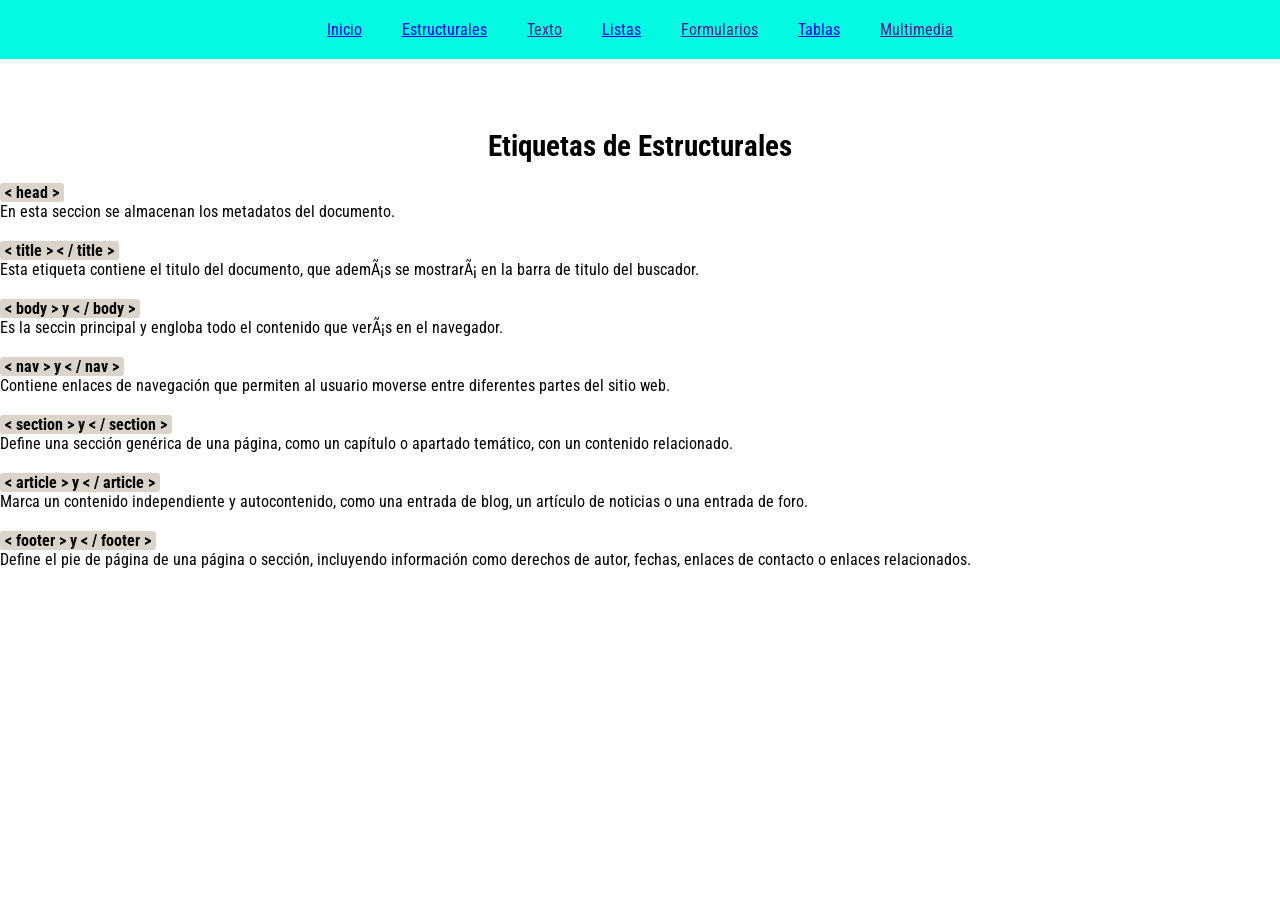
==== categorias/estructurales.html @ 658a1d2b "p" ====
<!DOCTYPE html>
<html lang="es">
<head>
    <meta charset="UTF-8">
    <meta name="viewport" content="width=device-width, initial-scale=1.0">
    <title>BLOG EDUCATIVO</title>
    <link rel="stylesheet" href="../css/style.css">
    <link rel="preconnect" href="https://fonts.googleapis.com">
    <link rel="preconnect" href="https://fonts.gstatic.com" crossorigin>
    <link href="https://fonts.googleapis.com/css2?family=Roboto+Condensed:ital,wght@0,100..900;1,100..900&display=swap" rel="stylesheet">
</head>
<body>
    <header>
        <nav class="navbar">
            <ul>
                <li><a href="../index.html">Inicio</a></li>
                <li><a href="estructurales.html">Estructurales</a></li>
                <li><a href="">Texto</a></li>
                <li><a href="listas.html">Listas</a></li>
                <li><a href="">Formularios</a></li>
                <li><a href="tablas.html">Tablas</a></li>
                <li><a href="">Multimedia</a></li>
            </ul>
        </nav>
    </header>
    
    <main>
        <section class="estructurales">
            <div class="titulo">
                <h1>Etiquetas de Estructurales</h1>
            </div>

            <div>
                <h4>< head ></h4>
                <p>En esta seccion se almacenan los metadatos del documento.</p>
            </div>

            <div>
                <h4>< title > < / title ></h4>
                <p>Esta etiqueta contiene el titulo del documento, que ademÃ¡s se mostrarÃ¡ en la barra de titulo del buscador.</p>
            </div>

            <div>
                <h4>< body > y < / body ></h4>
                <p>Es la seccin principal y engloba todo el contenido que verÃ¡s en el navegador.</p>
            </div>

            <div>
                <h4>< nav > y < / nav ></h4>
                <p>Contiene enlaces de navegación que permiten al usuario moverse entre diferentes partes del sitio web.</p>
            </div>

            <div>
                <h4>< section > y < / section ></h4>
                <p>Define una sección genérica de una página, como un capítulo o apartado temático, con un contenido relacionado.</p>
            </div>

            <div>
                <h4>< article > y < / article ></h4>
                <p>Marca un contenido independiente y autocontenido, como una entrada de blog, un artículo de noticias o una entrada de foro.</p>
            </div>

            <div>
                <h4>< footer > y < / footer ></h4>
                <p>Define el pie de página de una página o sección, incluyendo información como derechos de autor, fechas, enlaces de contacto o enlaces relacionados.</p>
            </div>
        </section>
    </main>
</body>
</html>
---- css/style.css ----
* {
    margin: 0;
    padding: 0;
}

body {
    font-family: "Roboto Condensed", sans-serif;
    font-optical-sizing: auto;
    font-weight: 400;
    font-style: normal;
    width: 100%;
    height: auto;
    box-sizing: border-box;
    background-color: rgb(255, 255, 255);
}

header {
    width: 100%;
    height: auto;
}

nav {
    width: 100%;
    height: auto;
    display: flex;
    justify-content: center;
    background-color: #02fae2;
}

ul {
    display: flex;
    justify-content: center;
    align-items: center;
    list-style: none;
}

li {
    margin: 20px;
}

.titulo {
    font-size: larger;
    display: flex;
    justify-content: center;
}

main {
    display: flex;
    flex-direction: column;
    margin-top: 50px;
}

section {
    display: flex;
    width: 100%;
    flex-direction: column;
    /* align-items: center; */
    margin: 10px 0;
}

div {
    margin: 10px 0;
}

h4 {
    background-color: rgb(219, 212, 202);
    border-radius: 3px;
    display: inline-block;
    justify-content: center;
    padding: 0 5px;
}
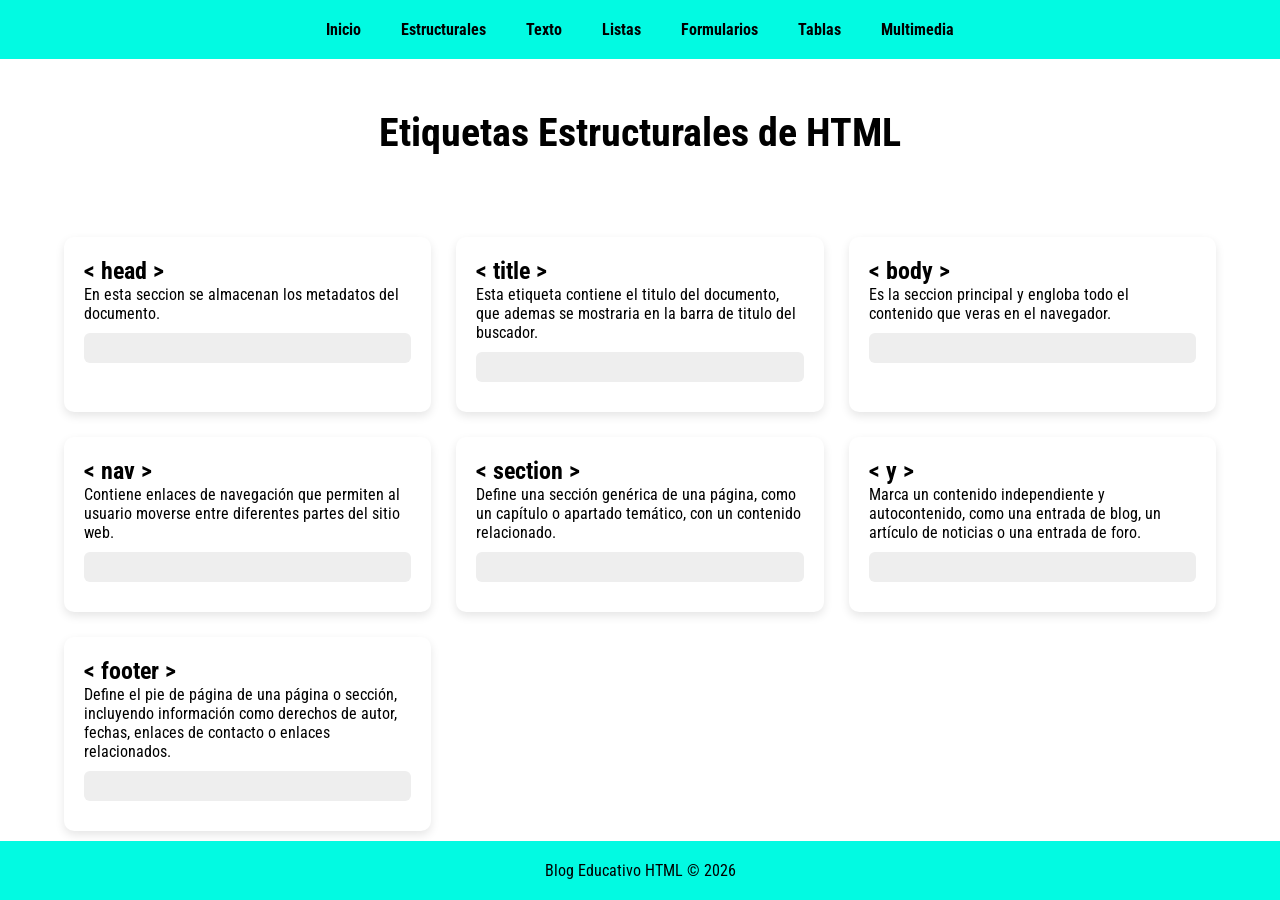
==== commit 8a318cae: "modificaciones" ====
--- a/categorias/estructurales.html
+++ b/categorias/estructurales.html
@@ -15,7 +15,7 @@
             <ul>
                 <li><a href="../index.html">Inicio</a></li>
                 <li><a href="estructurales.html">Estructurales</a></li>
-                <li><a href="">Texto</a></li>
+                <li><a href="texto.html">Texto</a></li>
                 <li><a href="listas.html">Listas</a></li>
                 <li><a href="">Formularios</a></li>
                 <li><a href="tablas.html">Tablas</a></li>
@@ -24,47 +24,72 @@
         </nav>
     </header>
     
+    <div class="hero">
+        <h1>Etiquetas Estructurales de HTML</h1>
+    </div>
+
     <main>
-        <section class="estructurales">
-            <div class="titulo">
-                <h1>Etiquetas de Estructurales</h1>
+        <section>
+            <div class="card">
+                <h2>&lt; head &gt;</h2>
+                <p>En esta seccion se almacenan los metadatos del documento.</p>
+                <div class="ejemplo">
+
+                </div>
             </div>
 
-            <div>
-                <h4>< head ></h4>
-                <p>En esta seccion se almacenan los metadatos del documento.</p>
+            <div class="card">
+                <h2>&lt; title &gt;</h2>
+                <p>Esta etiqueta contiene el titulo del documento, que ademas se mostraria en la barra de titulo del buscador.</p>
+                <div class="ejemplo">
+
+                </div>
             </div>
 
-            <div>
-                <h4>< title > < / title ></h4>
-                <p>Esta etiqueta contiene el titulo del documento, que ademÃ¡s se mostrarÃ¡ en la barra de titulo del buscador.</p>
+            <div class="card">
+                <h2>&lt; body &gt;</h2>
+                <p>Es la seccion principal y engloba todo el contenido que veras en el navegador.</p>
+                <div class="ejemplo">
+
+                </div>
             </div>
 
-            <div>
-                <h4>< body > y < / body ></h4>
-                <p>Es la seccin principal y engloba todo el contenido que verÃ¡s en el navegador.</p>
+            <div class="card">
+                <h2>&lt; nav &gt;</h2>
+                <p>Contiene enlaces de navegación que permiten al usuario moverse entre diferentes partes del sitio web.</p>
+                <div class="ejemplo">
+
+                </div>
             </div>
 
-            <div>
-                <h4>< nav > y < / nav ></h4>
-                <p>Contiene enlaces de navegación que permiten al usuario moverse entre diferentes partes del sitio web.</p>
+            <div class="card">
+                <h2>&lt; section &gt;</h2>
+                <p>Define una sección genérica de una página, como un capítulo o apartado temático, con un contenido relacionado.</p>
+                <div class="ejemplo">
+
+                </div>
             </div>
 
-            <div>
-                <h4>< section > y < / section ></h4>
-                <p>Define una sección genérica de una página, como un capítulo o apartado temático, con un contenido relacionado.</p>
+            <div class="card">
+                <h2>&lt; y &gt;</h2>
+                <p>Marca un contenido independiente y autocontenido, como una entrada de blog, un artículo de noticias o una entrada de foro.</p>
+                <div class="ejemplo">
+
+                </div>
             </div>
 
-            <div>
-                <h4>< article > y < / article ></h4>
-                <p>Marca un contenido independiente y autocontenido, como una entrada de blog, un artículo de noticias o una entrada de foro.</p>
-            </div>
+            <div class="card">
+                <h2>&lt; footer &gt;</h2>
+                <p>Define el pie de página de una página o sección, incluyendo información como derechos de autor, fechas, enlaces de contacto o enlaces relacionados.</p>
+                <div class="ejemplo">
 
-            <div>
-                <h4>< footer > y < / footer ></h4>
-                <p>Define el pie de página de una página o sección, incluyendo información como derechos de autor, fechas, enlaces de contacto o enlaces relacionados.</p>
+                </div>
             </div>
         </section>
     </main>
+
+    <footer>
+        <p>Blog Educativo HTML © 2026</p>
+    </footer>
 </body>
 </html>
--- a/css/style.css
+++ b/css/style.css
@@ -1,6 +1,11 @@
 * {
     margin: 0;
     padding: 0;
+}
+
+html, body {
+    height: 100%;
+    margin: 0;
 }
 
 body {
@@ -9,9 +14,11 @@
     font-weight: 400;
     font-style: normal;
     width: 100%;
-    height: auto;
     box-sizing: border-box;
     background-color: rgb(255, 255, 255);
+    flex-direction: column;
+    height: 100vh;
+    display: flex;
 }
 
 header {
@@ -25,6 +32,12 @@
     display: flex;
     justify-content: center;
     background-color: #02fae2;
+}
+
+.navbar a {
+    text-decoration: none;
+    color: black;
+    font-weight: bold;
 }
 
 ul {
@@ -47,25 +60,69 @@
 main {
     display: flex;
     flex-direction: column;
-    margin-top: 50px;
+    margin-top: 10px;
+    flex: 1;
 }
 
 section {
-    display: flex;
-    width: 100%;
-    flex-direction: column;
+    display: grid;
     /* align-items: center; */
-    margin: 10px 0;
+    margin: auto;
+    width: 90%;
+    grid-template-columns: repeat(auto-fit, minmax(350px, 1fr));
+    gap: 25px;;
 }
 
 div {
     margin: 10px 0;
 }
 
-h4 {
-    background-color: rgb(219, 212, 202);
-    border-radius: 3px;
-    display: inline-block;
-    justify-content: center;
-    padding: 0 5px;
+footer {
+    text-align: center;
+    padding: 20px;
+    background: #02fae2;
+    bottom: 0;
+}
+
+.card {
+    background: white;
+    padding: 20px;
+    margin: 0;
+    border-radius: 10px;
+    box-shadow: 0px 4px 10px rgba(0, 0, 0, 0.1);
+    transition: 0.3s;
+}
+
+.card:hover {
+    transform: translateY(-5px);
+}
+
+.ejemplo {
+    background: #eeeeee;
+    padding: 15px;
+    margin-top: 10px;
+    border-radius: 6px;
+}
+
+code {
+    background: rgb(255, 255, 255);
+    color: #02fae2;
+    padding: 5px;
+    border-radius: 4px;
+}
+
+blockquote {
+    border-left: 5px solid #02fae2;
+    padding-left: 10px;
+    font-style: italic;
+}
+
+.hero {
+    text-align: center;
+    padding: 40px 0;
+}
+
+.hero h1 {
+    font-size: 40px;
+    margin-bottom: 10px;
 }
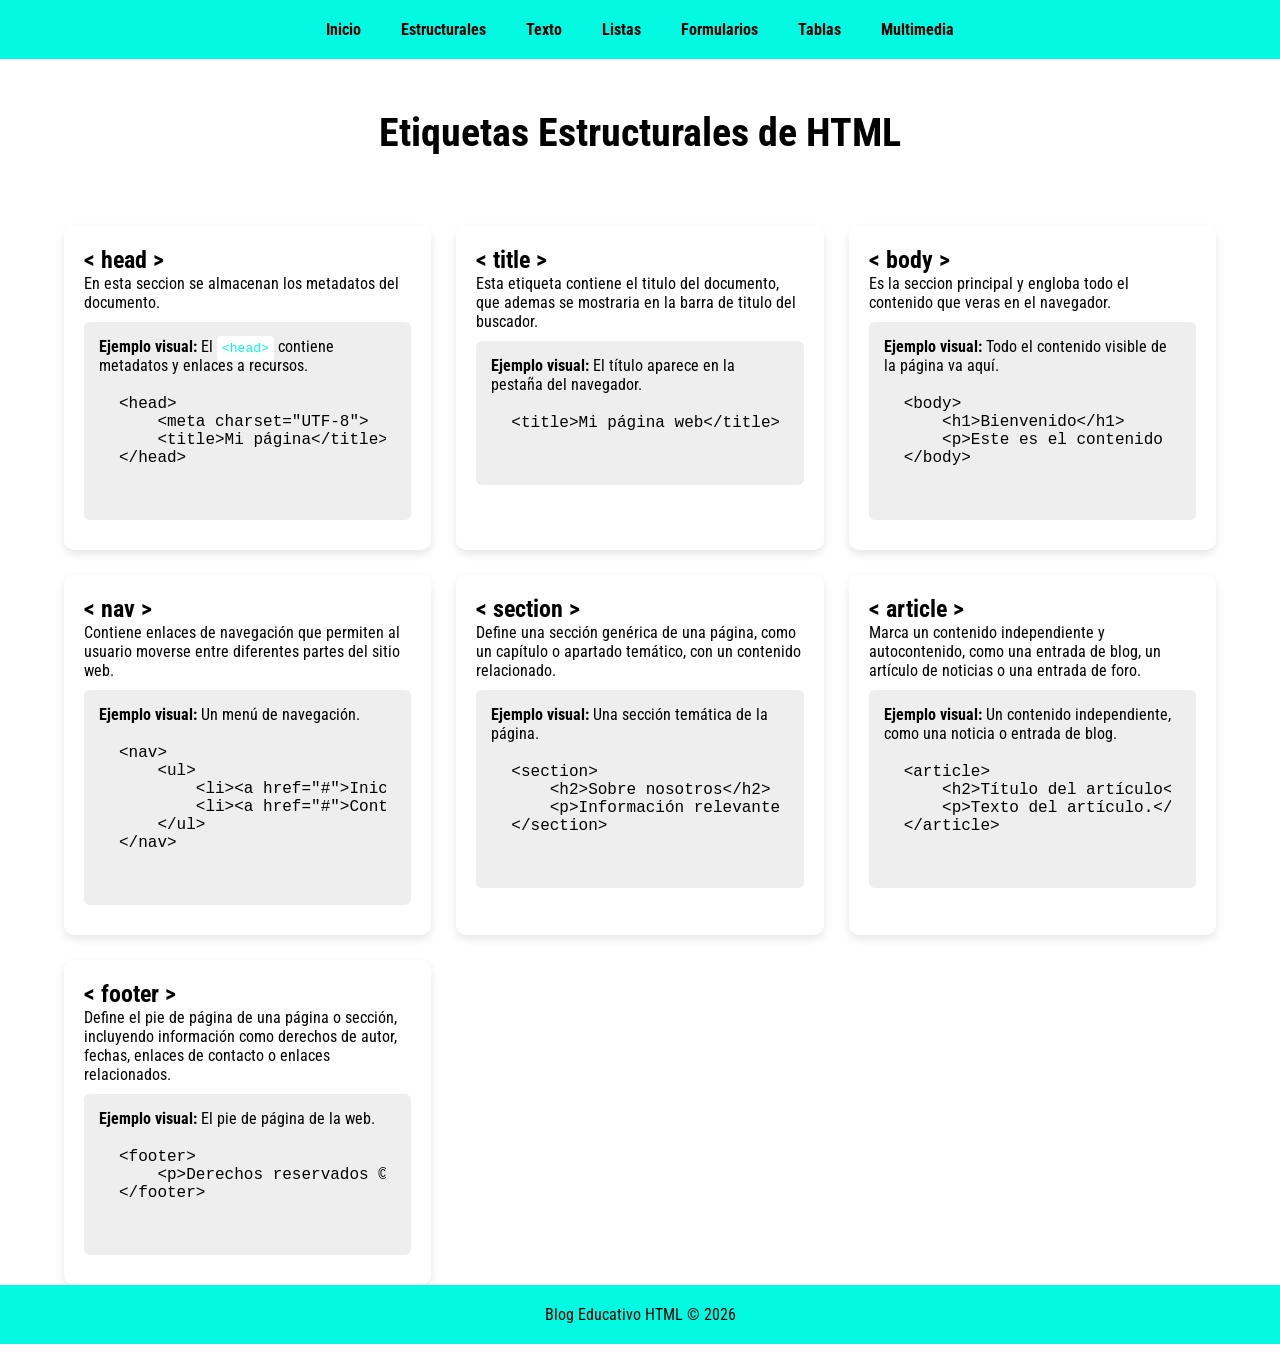
==== commit d8e638ae: "Ejemplos agregados" ====
--- a/categorias/estructurales.html
+++ b/categorias/estructurales.html
@@ -17,9 +17,9 @@
                 <li><a href="estructurales.html">Estructurales</a></li>
                 <li><a href="texto.html">Texto</a></li>
                 <li><a href="listas.html">Listas</a></li>
-                <li><a href="">Formularios</a></li>
+                <li><a href="formularios.html">Formularios</a></li>
                 <li><a href="tablas.html">Tablas</a></li>
-                <li><a href="">Multimedia</a></li>
+                <li><a href="multimedia.html">Multimedia</a></li>
             </ul>
         </nav>
     </header>
@@ -34,7 +34,13 @@
                 <h2>&lt; head &gt;</h2>
                 <p>En esta seccion se almacenan los metadatos del documento.</p>
                 <div class="ejemplo">
-
+        <b>Ejemplo visual:</b> El <code>&lt;head&gt;</code> contiene metadatos y enlaces a recursos.<br>
+        <pre>
+&lt;head&gt;
+    &lt;meta charset="UTF-8"&gt;
+    &lt;title&gt;Mi página&lt;/title&gt;
+&lt;/head&gt;
+        </pre>
                 </div>
             </div>
 
@@ -42,7 +48,10 @@
                 <h2>&lt; title &gt;</h2>
                 <p>Esta etiqueta contiene el titulo del documento, que ademas se mostraria en la barra de titulo del buscador.</p>
                 <div class="ejemplo">
-
+    <b>Ejemplo visual:</b> El título aparece en la pestaña del navegador.<br>
+    <pre>
+&lt;title&gt;Mi página web&lt;/title&gt;
+    </pre>
                 </div>
             </div>
 
@@ -50,7 +59,13 @@
                 <h2>&lt; body &gt;</h2>
                 <p>Es la seccion principal y engloba todo el contenido que veras en el navegador.</p>
                 <div class="ejemplo">
-
+        <b>Ejemplo visual:</b> Todo el contenido visible de la página va aquí.<br>
+        <pre>
+&lt;body&gt;
+    &lt;h1&gt;Bienvenido&lt;/h1&gt;
+    &lt;p&gt;Este es el contenido principal.&lt;/p&gt;
+&lt;/body&gt;
+        </pre>
                 </div>
             </div>
 
@@ -58,7 +73,15 @@
                 <h2>&lt; nav &gt;</h2>
                 <p>Contiene enlaces de navegación que permiten al usuario moverse entre diferentes partes del sitio web.</p>
                 <div class="ejemplo">
-
+        <b>Ejemplo visual:</b> Un menú de navegación.<br>
+        <pre>
+&lt;nav&gt;
+    &lt;ul&gt;
+        &lt;li&gt;&lt;a href="#"&gt;Inicio&lt;/a&gt;&lt;/li&gt;
+        &lt;li&gt;&lt;a href="#"&gt;Contacto&lt;/a&gt;&lt;/li&gt;
+    &lt;/ul&gt;
+&lt;/nav&gt;
+        </pre>
                 </div>
             </div>
 
@@ -66,23 +89,40 @@
                 <h2>&lt; section &gt;</h2>
                 <p>Define una sección genérica de una página, como un capítulo o apartado temático, con un contenido relacionado.</p>
                 <div class="ejemplo">
-
+        <b>Ejemplo visual:</b> Una sección temática de la página.<br>
+        <pre>
+&lt;section&gt;
+    &lt;h2&gt;Sobre nosotros&lt;/h2&gt;
+    &lt;p&gt;Información relevante aquí.&lt;/p&gt;
+&lt;/section&gt;
+        </pre>
                 </div>
             </div>
 
             <div class="card">
-                <h2>&lt; y &gt;</h2>
-                <p>Marca un contenido independiente y autocontenido, como una entrada de blog, un artículo de noticias o una entrada de foro.</p>
-                <div class="ejemplo">
-
-                </div>
+                                <h2>&lt; article &gt;</h2>
+                                <p>Marca un contenido independiente y autocontenido, como una entrada de blog, un artículo de noticias o una entrada de foro.</p>
+                                <div class="ejemplo">
+        <b>Ejemplo visual:</b> Un contenido independiente, como una noticia o entrada de blog.<br>
+        <pre>
+&lt;article&gt;
+    &lt;h2&gt;Título del artículo&lt;/h2&gt;
+    &lt;p&gt;Texto del artículo.&lt;/p&gt;
+&lt;/article&gt;
+        </pre>
+                                </div>
             </div>
 
             <div class="card">
                 <h2>&lt; footer &gt;</h2>
                 <p>Define el pie de página de una página o sección, incluyendo información como derechos de autor, fechas, enlaces de contacto o enlaces relacionados.</p>
                 <div class="ejemplo">
-
+        <b>Ejemplo visual:</b> El pie de página de la web.<br>
+        <pre>
+&lt;footer&gt;
+    &lt;p&gt;Derechos reservados © 2026&lt;/p&gt;
+&lt;/footer&gt;
+        </pre>
                 </div>
             </div>
         </section>
--- a/css/style.css
+++ b/css/style.css
@@ -59,9 +59,11 @@
 
 main {
     display: flex;
-    flex-direction: column;
+    /* flex-direction: column; */
     margin-top: 10px;
     flex: 1;
+    align-items: center;
+    justify-content: center;
 }
 
 section {
@@ -125,4 +127,32 @@
 .hero h1 {
     font-size: 40px;
     margin-bottom: 10px;
+}
+pre{
+    margin: 10px;
+    background:#eeeeee;
+    color:#000000;
+    padding:10px;
+    border-radius:8px;
+    overflow:auto;
+    font-family:'Space Mono',monospace;
+}
+
+#editor {
+    width: 400px;
+    height: 300px;
+    padding: 10px;
+    border-radius: 8px;
+    resize: none; /* evita que lo estiren */
+    box-sizing: border-box;
+}
+
+#preview {
+    width: 400px;  /* mismo ancho */
+    height: 300px; /* mismo alto */
+    border: 2px solid black;
+    padding: 10px;
+    overflow: auto;
+    box-sizing: border-box;
+    background-color: #f5f5f5;
 }
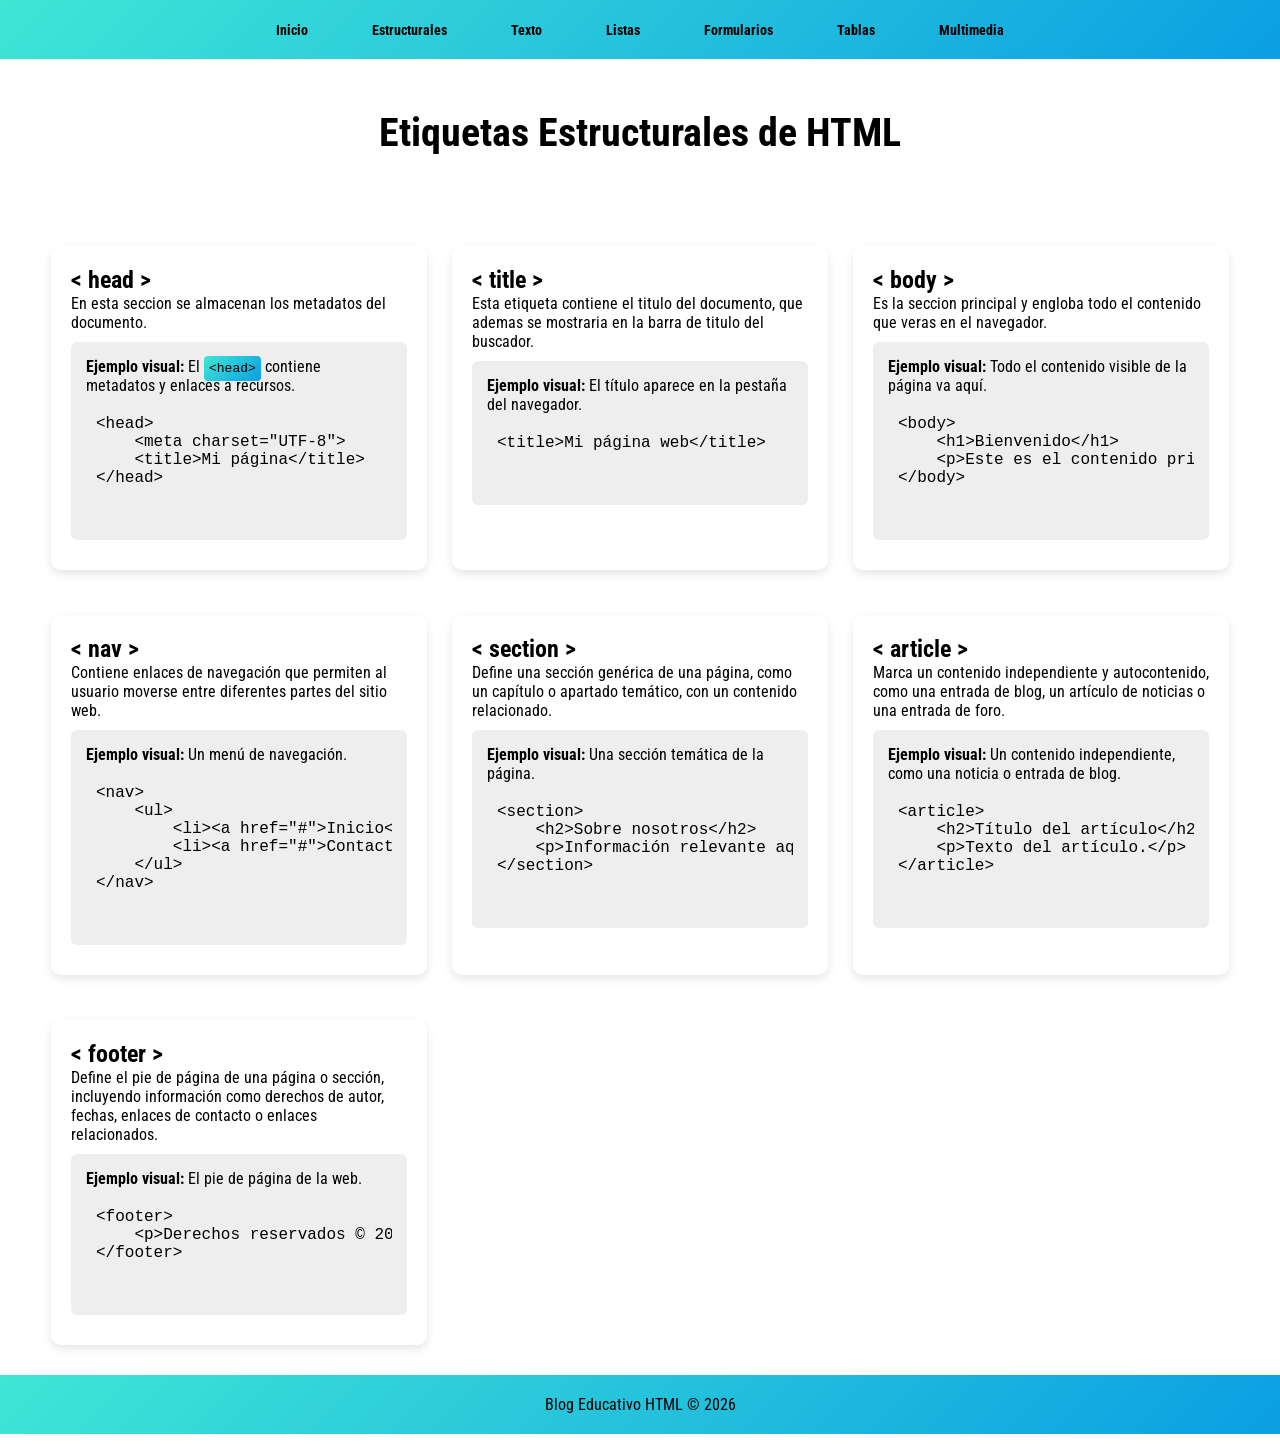
==== commit 947c685d: "pppppppp" ====
--- a/categorias/estructurales.html
+++ b/categorias/estructurales.html
@@ -8,8 +8,11 @@
     <link rel="preconnect" href="https://fonts.googleapis.com">
     <link rel="preconnect" href="https://fonts.gstatic.com" crossorigin>
     <link href="https://fonts.googleapis.com/css2?family=Roboto+Condensed:ital,wght@0,100..900;1,100..900&display=swap" rel="stylesheet">
+    <link rel="icon" href="../img/logo.png">
 </head>
 <body>
+
+    <!-- NAVBAR -->
     <header>
         <nav class="navbar">
             <ul>
@@ -24,6 +27,7 @@
         </nav>
     </header>
     
+    <!-- HERO -->
     <div class="hero">
         <h1>Etiquetas Estructurales de HTML</h1>
     </div>
--- a/css/style.css
+++ b/css/style.css
@@ -1,78 +1,84 @@
 * {
     margin: 0;
     padding: 0;
+    box-sizing: border-box;
 }
 
 html, body {
     height: 100%;
-    margin: 0;
 }
 
 body {
     font-family: "Roboto Condensed", sans-serif;
-    font-optical-sizing: auto;
     font-weight: 400;
-    font-style: normal;
-    width: 100%;
-    box-sizing: border-box;
+    width: 100%;
     background-color: rgb(255, 255, 255);
+    display: flex;
     flex-direction: column;
-    height: 100vh;
-    display: flex;
+    min-height: 100vh;
 }
 
 header {
     width: 100%;
+}
+
+nav {
+    width: 100%;
     height: auto;
-}
-
-nav {
-    width: 100%;
-    height: auto;
-    display: flex;
-    justify-content: center;
-    background-color: #02fae2;
+    display: flex;
+    justify-content: center;
+    background: linear-gradient(135deg, #3FE6D5, #0b9fe3);
+}
+
+ul {
+    display: flex;
+    justify-content: center;
+    align-items: center;
+    list-style: none;
+}
+
+li {
+    margin: 20px;
 }
 
 .navbar a {
     text-decoration: none;
     color: black;
     font-weight: bold;
-}
-
-ul {
-    display: flex;
-    justify-content: center;
-    align-items: center;
-    list-style: none;
-}
-
-li {
-    margin: 20px;
+    padding: 6px 12px;
+    border-radius: 20px;
+    transition: 0.3s;
+    font-size: 14px;
+    white-space: nowrap;
+}
+
+.navbar a:hover {
+    background-color: rgba(255, 255, 255, 0.3);
+    color: white;
 }
 
 .titulo {
     font-size: larger;
     display: flex;
     justify-content: center;
+    text-align: center;
+    padding: 10px;
 }
 
 main {
     display: flex;
-    /* flex-direction: column; */
-    margin-top: 10px;
     flex: 1;
     align-items: center;
     justify-content: center;
+    padding: 20px;
 }
 
 section {
     display: grid;
-    /* align-items: center; */
     margin: auto;
-    width: 90%;
-    grid-template-columns: repeat(auto-fit, minmax(350px, 1fr));
-    gap: 25px;;
+    width: 95%;
+    grid-template-columns: repeat(auto-fit, minmax(280px, 1fr));
+    gap: 25px;
 }
 
 div {
@@ -82,14 +88,13 @@
 footer {
     text-align: center;
     padding: 20px;
-    background: #02fae2;
-    bottom: 0;
+    background: linear-gradient(135deg, #3FE6D5, #0b9fe3);
+    margin-top: auto;
 }
 
 .card {
     background: white;
     padding: 20px;
-    margin: 0;
     border-radius: 10px;
     box-shadow: 0px 4px 10px rgba(0, 0, 0, 0.1);
     transition: 0.3s;
@@ -107,52 +112,93 @@
 }
 
 code {
-    background: rgb(255, 255, 255);
-    color: #02fae2;
+    background: linear-gradient(135deg, #3FE6D5, #0b9fe3);
     padding: 5px;
     border-radius: 4px;
+    color: black;
 }
 
 blockquote {
-    border-left: 5px solid #02fae2;
+    border-left: 5px solid #16509a;
     padding-left: 10px;
     font-style: italic;
 }
 
 .hero {
     text-align: center;
-    padding: 40px 0;
+    padding: 40px 20px;
 }
 
 .hero h1 {
     font-size: 40px;
     margin-bottom: 10px;
 }
-pre{
-    margin: 10px;
-    background:#eeeeee;
-    color:#000000;
-    padding:10px;
-    border-radius:8px;
-    overflow:auto;
-    font-family:'Space Mono',monospace;
-}
-
-#editor {
-    width: 400px;
+
+pre {
+    margin: 10px 0;
+    background: #eeeeee;
+    color: #000000;
+    padding: 10px;
+    border-radius: 8px;
+    overflow: auto;
+    font-family: 'Space Mono', monospace;
+}
+
+#editor,
+#preview {
+    width: 100%;
+    max-width: 400px;
     height: 300px;
     padding: 10px;
     border-radius: 8px;
-    resize: none; /* evita que lo estiren */
     box-sizing: border-box;
+    margin-top: 0;
+}
+
+#editor {
+    resize: none;
+    border: 2px solid black;
 }
 
 #preview {
-    width: 400px;  /* mismo ancho */
-    height: 300px; /* mismo alto */
     border: 2px solid black;
-    padding: 10px;
     overflow: auto;
-    box-sizing: border-box;
     background-color: #f5f5f5;
+}
+
+@media (max-width: 992px) {
+    .hero h1 {
+        font-size: 32px;
+    }
+}
+
+@media (max-width: 600px) {
+    nav {
+        overflow-x: visible;
+    }
+
+    ul {
+        flex-wrap: wrap;
+        justify-content: center;
+        padding: 5px 7px;
+        gap: 1px;
+    }
+
+    .navbar a {
+        font-size: 15px;
+        padding: 1px 5px;
+    }
+
+    .hero h1 {
+        font-size: 26px;
+    }
+
+    section {
+        grid-template-columns: 1fr;
+    }
+
+    #editor,
+    #preview {
+        height: 250px;
+    }
 }
